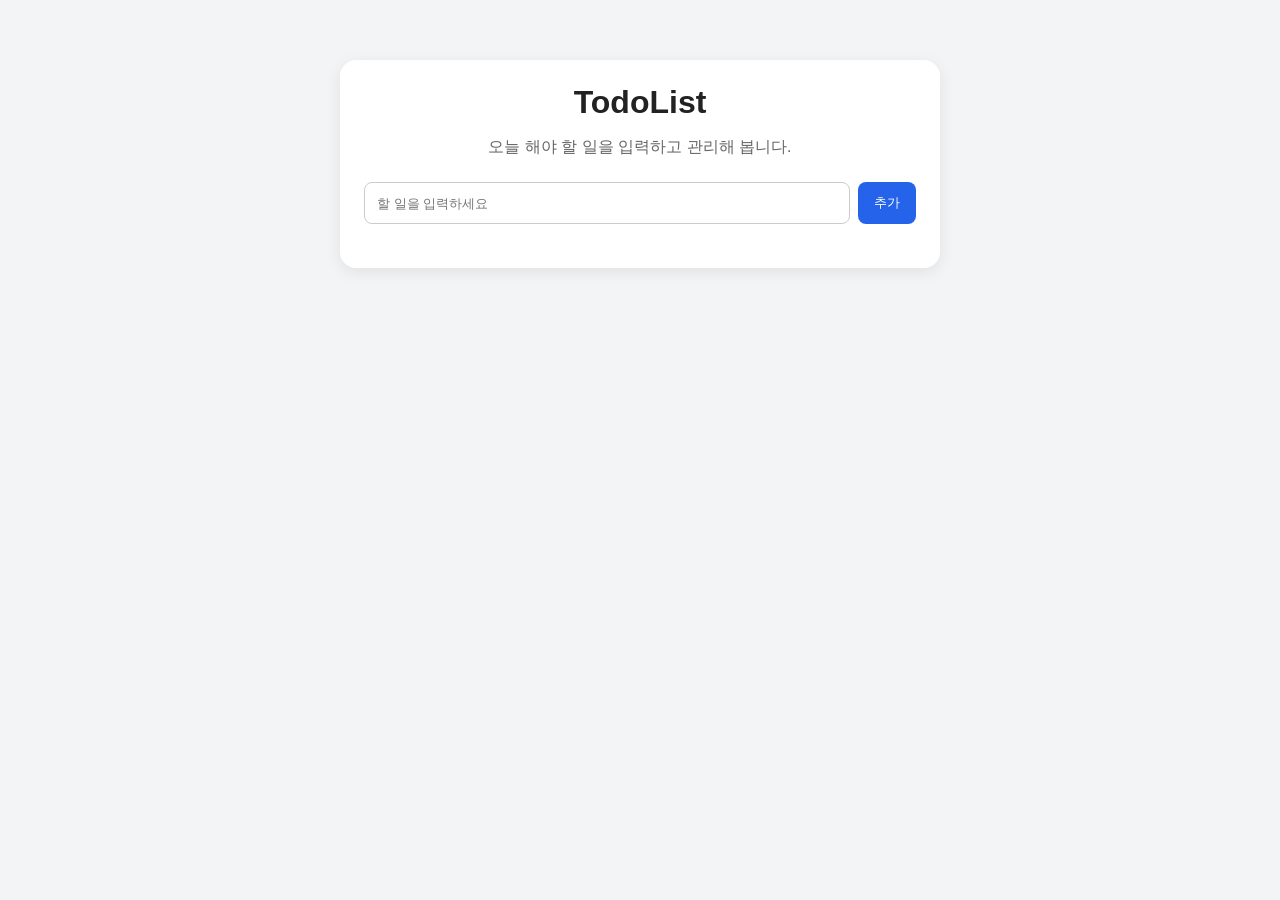
==== todo-list/index.html @ 5c306c18 "exmaple of frontend" ====
<!DOCTYPE html>
<html lang="ko">
<head>
  <meta charset="UTF-8">
  <meta name="viewport" content="width=device-width, initial-scale=1.0">
  <title>TodoList 실습</title>

  <!-- CSS 파일 연결 -->
  <link rel="stylesheet" href="style.css">

  <!-- JavaScript 파일 연결 -->
  <!-- defer는 HTML을 먼저 읽은 뒤 JavaScript를 실행하게 한다. -->
  <script src="app.js" defer></script>
</head>
<body>
  <main class="container">
    <h1>TodoList</h1>
    <p class="description">오늘 해야 할 일을 입력하고 관리해 봅니다.</p>

    <!-- 할 일 입력 폼 -->
    <form id="todoForm" class="todo-form">
      <input
        type="text"
        id="todoInput"
        placeholder="할 일을 입력하세요"
        autocomplete="off"
      >
      <button type="submit">추가</button>
    </form>

    <!-- 할 일 목록이 출력될 영역 -->
    <ul id="todoList" class="todo-list"></ul>
  </main>
</body>
</html>
---- todo-list/style.css ----
/* 모든 요소의 크기 계산 방식을 통일한다. */
* {
  box-sizing: border-box;
}

body {
  margin: 0;
  font-family: Arial, "맑은 고딕", sans-serif;
  background-color: #f3f4f6;
  color: #222;
}

/* 전체 앱 영역 */
.container {
  width: 90%;
  max-width: 600px;
  margin: 60px auto;
  padding: 24px;
  background-color: white;
  border-radius: 16px;
  box-shadow: 0 4px 16px rgba(0, 0, 0, 0.08);
}

h1 {
  margin: 0;
  text-align: center;
}

.description {
  text-align: center;
  color: #666;
}

/* 입력 폼 */
.todo-form {
  display: flex;
  gap: 8px;
  margin-top: 24px;
}

.todo-form input {
  flex: 1;
  padding: 12px;
  border: 1px solid #ccc;
  border-radius: 8px;
}

.todo-form button {
  padding: 12px 16px;
  border: none;
  border-radius: 8px;
  color: white;
  background-color: #2563eb;
  cursor: pointer;
}

/* 할 일 목록 */
.todo-list {
  padding: 0;
  margin-top: 20px;
  list-style: none;
}

/* 할 일 1개 항목 */
.todo-item {
  display: flex;
  justify-content: space-between;
  align-items: center;
  gap: 12px;

  margin-bottom: 10px;
  padding: 12px;

  border: 1px solid #ddd;
  border-radius: 10px;
  background-color: #ffffff;
}

/* 완료된 할 일 */
.todo-item.done span {
  color: #999;
  text-decoration: line-through;
}

/* 완료, 삭제 버튼 영역 */
.todo-actions {
  display: flex;
  gap: 6px;
}

.todo-actions button {
  padding: 6px 10px;
  border: none;
  border-radius: 6px;
  cursor: pointer;
}

.done-button {
  background-color: #e5e7eb;
}

.delete-button {
  color: white;
  background-color: #ef4444;
}
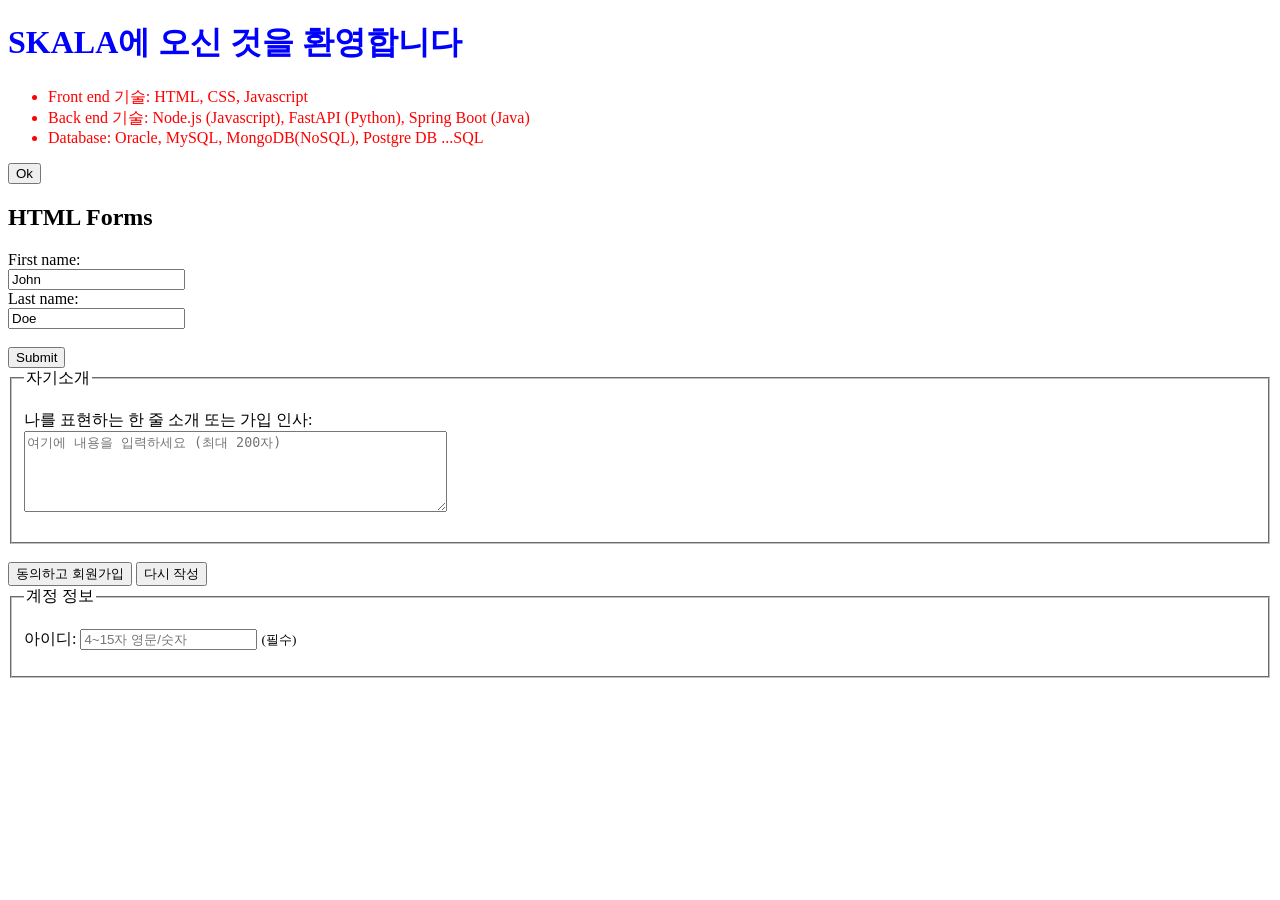
==== commit 84104215: "todolist & carlist" ====
--- a/todo-list/index.html
+++ b/todo-list/index.html
@@ -1,35 +1,54 @@
 <!DOCTYPE html>
-<html lang="ko">
+<html lang="en">
 <head>
-  <meta charset="UTF-8">
-  <meta name="viewport" content="width=device-width, initial-scale=1.0">
-  <title>TodoList 실습</title>
-
-  <!-- CSS 파일 연결 -->
-  <link rel="stylesheet" href="style.css">
-
-  <!-- JavaScript 파일 연결 -->
-  <!-- defer는 HTML을 먼저 읽은 뒤 JavaScript를 실행하게 한다. -->
-  <script src="app.js" defer></script>
+    <meta charset="UTF-8">
+    <meta name="viewport" content="width=device-width, initial-scale=1.0">
+    <title>프로그래밍 기초-HTML</title>
+    <style>
+        li {color:red;}
+    </style>
 </head>
 <body>
-  <main class="container">
-    <h1>TodoList</h1>
-    <p class="description">오늘 해야 할 일을 입력하고 관리해 봅니다.</p>
+    <h1 style="color: blue;">SKALA에 오신 것을 환영합니다</h1>
+    <ul>
+        <li>Front end 기술: HTML, CSS, Javascript</li>
+        <li>Back end 기술: Node.js (Javascript), FastAPI (Python), Spring Boot (Java)</li>
+        <li>Database: Oracle, MySQL, MongoDB(NoSQL), Postgre DB ...SQL</li>
+    </ul>
+    <button id="btn">Ok</button>
 
-    <!-- 할 일 입력 폼 -->
-    <form id="todoForm" class="todo-form">
-      <input
-        type="text"
-        id="todoInput"
-        placeholder="할 일을 입력하세요"
-        autocomplete="off"
-      >
-      <button type="submit">추가</button>
+    <script>
+        console.log(btn);
+        btn.onclick = function() {
+            alert("버튼을 눌렀다.")
+        }
+    </script>
+    <h2>HTML Forms</h2>
+    <form action="signUpResult.php" method="get">
+        <label for="fname">First name:</label><br>
+        <input type="text" id="fname" name="fname" value="John"><br>
+        <label for="lname">Last name:</label><br>
+        <input type="text" id="lname" name="lname" value="Doe"><br><br>
+        <input type="submit" value="Submit">
     </form>
-
-    <!-- 할 일 목록이 출력될 영역 -->
-    <ul id="todoList" class="todo-list"></ul>
-  </main>
+        <fieldset>
+            <legend>자기소개</legend>
+            <p>
+                <label for="intro">나를 표현하는 한 줄 소개 또는 가입 인사:</label><br>
+                <textarea id="intro" name="intro" rows="5" cols="50" placeholder="여기에 내용을 입력하세요 (최대 200자)"></textarea>
+            </p>
+        </fieldset>
+        <br>
+        <input type="submit" value="동의하고 회원가입">
+        <input type="reset" value="다시 작성">
+    </form>
+    <form>
+        <fieldset>
+            <legend>계정 정보</legend>
+            <p>
+                <label for="userId">아이디: </label>
+                <input type="text" id="userId" name="userId" minlength="4" maxlength="15" required placeholder="4~15자 영문/숫자">
+                <small>(필수)</small>
+            </p>
 </body>
 </html>
